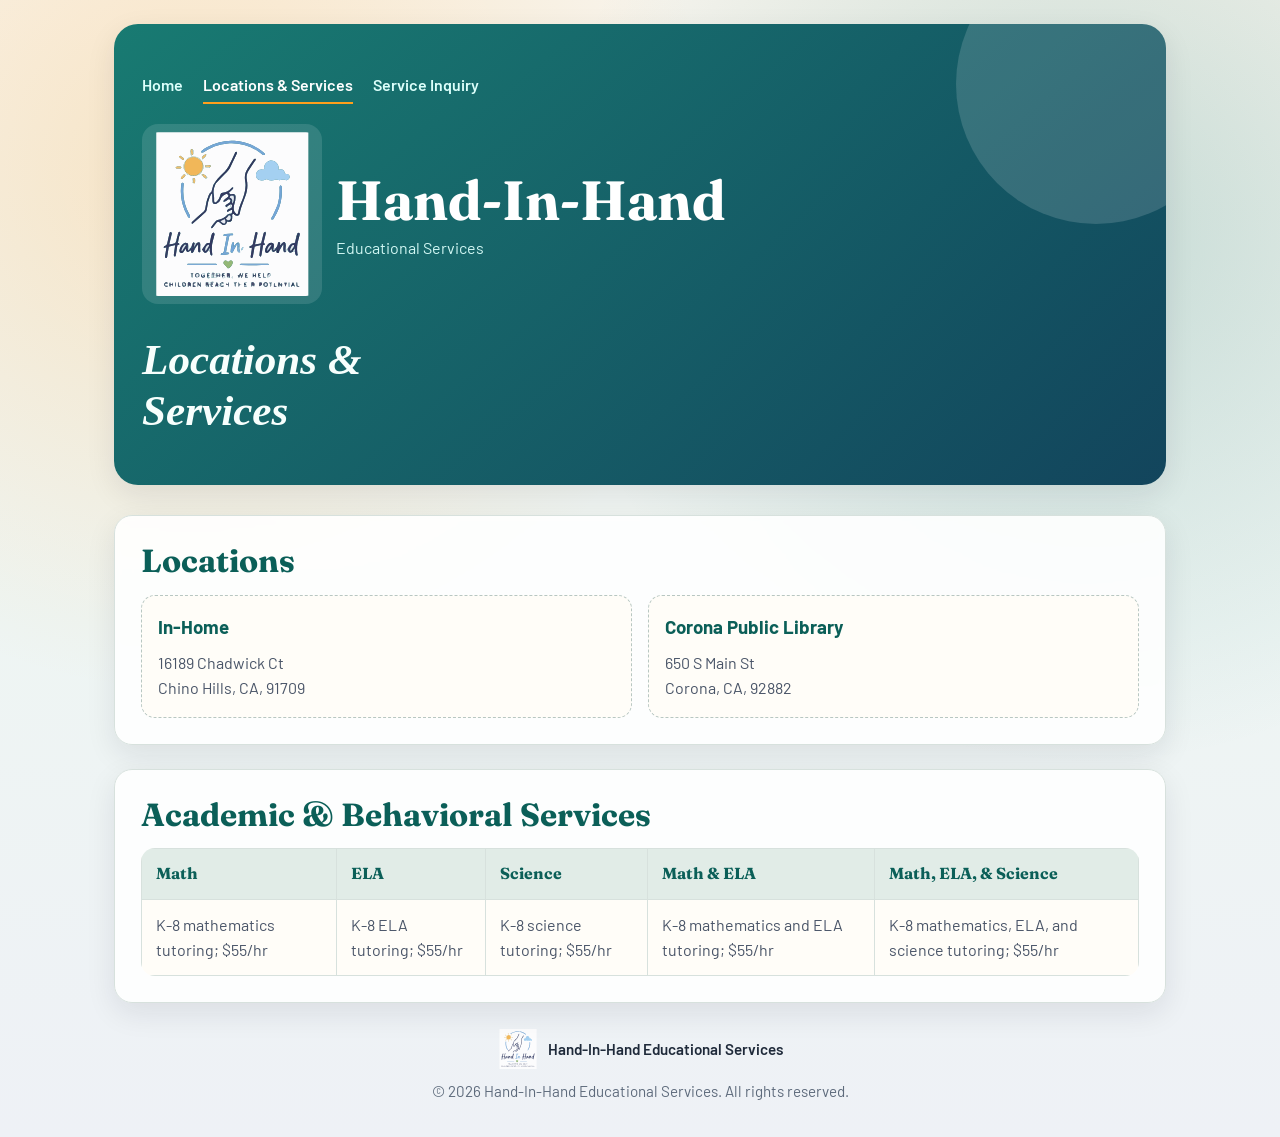
==== locations-services.html @ 446f8073 "Update to include services chart + headings" ====
<!DOCTYPE html>
<html lang="en">
<head>
	<meta charset="UTF-8">
	<meta name="viewport" content="width=device-width, initial-scale=1.0">
	<title>Locations & Services | Hand-In-Hand</title>
	<link rel="preconnect" href="https://fonts.googleapis.com">
	<link rel="preconnect" href="https://fonts.gstatic.com" crossorigin>
	<link href="https://fonts.googleapis.com/css2?family=Barlow:wght@400;500;600;700&family=Fraunces:opsz,wght@9..144,600;9..144,700&display=swap" rel="stylesheet">
	<link rel="stylesheet" href="assets/style.css">
</head>
<body>
	<div class="site-wrap">
		<header class="hero">
			<nav class="site-nav" aria-label="Primary">
				<a href="index.html">Home</a>
				<a href="locations-services.html" aria-current="page">Locations &amp; Services</a>
				<a href="service-inquiry.html">Service Inquiry</a>
			</nav>
			<div class="hero-brand" aria-label="Hand-In-Hand logo and brand">
				<img src="file-2.svg" alt="Hand-In-Hand logo">
				<div class="brand-copy">
					<h2>Hand-In-Hand</h2>
					<span>Educational Services</span>
				</div>
			</div>
			<div class="hero-title-row">
				<h1>Locations &amp; Services</h1>
			</div>
		</header>

		<main>
			<section id="locations">
				<h2>Locations</h2>
				<div class="locations-grid">
					<article class="location-card">
						<h3>In-Home</h3>
						<p>16189 Chadwick Ct</p>
						<p>Chino Hills, CA, 91709</p>
					</article>
					<article class="location-card">
						<h3>Corona Public Library</h3>
						<p>650 S Main St</p>
						<p>Corona, CA, 92882</p>
					</article>
				</div>
			</section>

			<section id="services">
				<h2>Academic &amp; Behavioral Services</h2>
				<div class="services-table-wrap">
					<table class="services-table">
						<thead>
							<tr>
								<th scope="col">Math</th>
								<th scope="col">ELA</th>
								<th scope="col">Science</th>
								<th scope="col">Math &amp; ELA</th>
								<th scope="col">Math, ELA, &amp; Science</th>
							</tr>
						</thead>
						<tbody>
							<tr>
								<td>K-8 mathematics tutoring; $55/hr</td>
								<td>K-8 ELA tutoring; $55/hr</td>
								<td>K-8 science tutoring; $55/hr</td>
								<td>K-8 mathematics and ELA tutoring; $55/hr</td>
								<td>K-8 mathematics, ELA, and science tutoring; $55/hr</td>
							</tr>
						</tbody>
					</table>
				</div>
			</section>
		</main>

		<footer>
			<div class="footer-brand">
				<img src="file-2.svg" alt="Hand-In-Hand logo">
				<span>Hand-In-Hand Educational Services</span>
			</div>
			<p>&copy; 2026 Hand-In-Hand Educational Services. All rights reserved.</p>
		</footer>
	</div>
</body>
</html>
---- assets/style.css ----
:root {
	--bg-main: #f8f5ee;
	--bg-soft: #fffdf8;
	--ink: #1f2a3a;
	--ink-muted: #4a5568;
	--brand: #0f766e;
	--brand-dark: #0b5f58;
	--accent: #ff9f1c;
	--card: rgba(255, 255, 255, 0.88);
	--border: #d7e1dd;
	--shadow: 0 10px 30px rgba(17, 24, 39, 0.09);
	--radius: 18px;
}

* {
	box-sizing: border-box;
	margin: 0;
	padding: 0;
}

body {
	font-family: "Barlow", "Segoe UI", sans-serif;
	color: var(--ink);
	background:
		radial-gradient(circle at 15% 15%, rgba(255, 159, 28, 0.2), transparent 36%),
		radial-gradient(circle at 85% 20%, rgba(15, 118, 110, 0.2), transparent 38%),
		linear-gradient(180deg, var(--bg-main), #eef5f3 55%, #eef1f6);
	line-height: 1.6;
	min-height: 100vh;
}

.site-wrap {
	max-width: 1100px;
	margin: 0 auto;
	padding: 24px;
	animation: fade-in 0.8s ease-out;
}

.hero {
	background: linear-gradient(140deg, rgba(15, 118, 110, 0.96), rgba(8, 60, 85, 0.95));
	color: #f7fffd;
	border-radius: 24px;
	padding: 48px 28px;
	box-shadow: var(--shadow);
	position: relative;
	overflow: hidden;
	display: flex;
	flex-direction: column;
	align-items: flex-start;
	gap: 20px;
}

.site-nav {
	display: flex;
	flex-wrap: wrap;
	gap: 20px;
	width: 100%;
	position: relative;
	z-index: 1;
}

.site-nav a {
	color: #dcfffb;
	text-decoration: none;
	font-weight: 600;
	font-size: 1rem;
	padding-bottom: 4px;
	border-bottom: 2px solid transparent;
	transition: border-color 0.2s ease, color 0.2s ease;
}

.site-nav a:hover,
.site-nav a[aria-current="page"] {
	color: #ffffff;
	border-color: var(--accent);
}

.hero-title-row {
	display: flex;
	align-items: flex-start;
	justify-content: space-between;
	gap: 24px;
	flex-wrap: wrap;
	width: 100%;
	margin-top: 6px;
}

.hero-title-row h1 {
	flex: 1 1 320px;
	margin-bottom: 0;
	padding-right: 12px;
}

.hero-title-row img {
	display: block;
	width: min(340px, 100%);
	height: 280px;
	object-fit: cover;
	object-position: center;
	border-radius: 18px;
	border: 2px solid rgba(255, 255, 255, 0.25);
	box-shadow: 0 8px 20px rgba(0, 0, 0, 0.16);
	background: #ffffff;
}

.hero-brand {
	display: inline-flex;
	align-items: center;
	gap: 14px;
	margin-bottom: 4px;
}

.hero-brand img {
	width: 180px;
	height: 180px;
	display: block;
	border-radius: 16px;
	background: rgba(255, 255, 255, 0.12);
	padding: 8px;
}

.hero-brand .brand-copy {
	display: grid;
	gap: 2px;
}

.hero-brand .brand-copy h2 {
	font-family: "Fraunces", Georgia, serif;
	font-size: 3.45rem;
	color: #ffffff;
	margin-bottom: 0;
}

.hero-brand .brand-copy span {
	color: #dcfffb;
	opacity: 0.95;
	font-size: 1rem;
}

.hero::after {
	content: "";
	position: absolute;
	width: 280px;
	height: 280px;
	border-radius: 50%;
	background: rgba(255, 255, 255, 0.15);
	top: -80px;
	right: -70px;
}

h1,
h2 {
	font-family: "Fraunces", Georgia, serif;
	line-height: 1.2;
}

h1 {
	font-family: Georgia, "Times New Roman", serif;
	font-style: italic;
	font-size: clamp(1.8rem, 4vw, 2.7rem);
	margin-bottom: 10px;
	max-width: 11ch;
}

.hero p {
	max-width: 58ch;
	font-size: 1.08rem;
	color: #dcfffb;
}

main {
	margin-top: 30px;
	display: grid;
	gap: 24px;
}

section {
	background: var(--card);
	backdrop-filter: blur(3px);
	border: 1px solid var(--border);
	border-radius: var(--radius);
	padding: 26px;
	box-shadow: var(--shadow);
	animation: rise 0.7s ease both;
}

section:nth-of-type(2) {
	animation-delay: 0.08s;
}

section:nth-of-type(3) {
	animation-delay: 0.16s;
}

h2 {
	margin-bottom: 12px;
	color: var(--brand-dark);
	font-size: clamp(1.5rem, 3.5vw, 2rem);
}

.about p {
	color: var(--ink-muted);
	max-width: 68ch;
}

.feature-grid {
	display: grid;
	gap: 20px;
	grid-template-columns: 1.04fr 0.96fr;
	align-items: center;
}

.feature-grid.reverse {
	grid-template-columns: 0.96fr 1.04fr;
}

.feature-panel {
	display: grid;
	gap: 12px;
}

.image-card {
	background: linear-gradient(145deg, rgba(255, 255, 255, 0.96), rgba(239, 247, 245, 0.95));
	border: 1px solid var(--border);
	border-radius: 20px;
	padding: 10px;
	box-shadow: var(--shadow);
}

.image-card img {
	display: block;
	width: 100%;
	height: auto;
	max-height: 320px;
	object-fit: contain;
	object-position: center;
	background: #ffffff;
	border-radius: 14px;
}

.image-card figcaption {
	margin-top: 10px;
	color: var(--ink-muted);
	font-size: 0.96rem;
}

.spotlight-grid {
	display: grid;
	gap: 16px;
	grid-template-columns: repeat(auto-fit, minmax(240px, 1fr));
	margin-top: 14px;
}

.testimonials-grid {
	display: grid;
	gap: 14px;
	grid-template-columns: repeat(auto-fit, minmax(220px, 1fr));
	margin-top: 14px;
}

.testimonial-card {
	background: var(--bg-soft);
	border: 1px dashed #b8c7c2;
	border-radius: 14px;
	padding: 16px;
	min-height: 122px;
}

.testimonial-card strong {
	display: block;
	margin-bottom: 6px;
	color: var(--brand-dark);
}

.testimonial-card p {
	color: var(--ink-muted);
	font-style: italic;
}

.locations-grid {
	display: grid;
	gap: 16px;
	grid-template-columns: repeat(auto-fit, minmax(220px, 1fr));
	margin-top: 14px;
}

.location-card {
	background: var(--bg-soft);
	border: 1px dashed #b8c7c2;
	border-radius: 14px;
	padding: 16px;
}

.location-card h3 {
	color: var(--brand-dark);
	margin-bottom: 8px;
}

.location-card p {
	color: var(--ink-muted);
}

.services-table-wrap {
	margin-top: 14px;
	overflow-x: auto;
}

.services-table {
	width: 100%;
	border-collapse: collapse;
	background: var(--bg-soft);
	border-radius: 14px;
	overflow: hidden;
}

.services-table th,
.services-table td {
	border: 1px solid var(--border);
	padding: 12px 14px;
	text-align: left;
	color: var(--ink-muted);
}

.services-table th {
	background: rgba(15, 118, 110, 0.12);
	color: var(--brand-dark);
	font-family: "Fraunces", Georgia, serif;
}

.contact-form {
	display: grid;
	gap: 16px;
	margin-top: 12px;
}

.field {
	display: grid;
	gap: 8px;
}

label {
	font-weight: 600;
}

input,
textarea,
select,
button {
	font: inherit;
	border-radius: 10px;
}

input,
textarea,
select {
	border: 1px solid #b8c7c2;
	padding: 12px;
	background: #ffffff;
	color: var(--ink);
}

textarea {
	resize: vertical;
}

input:focus,
textarea:focus,
select:focus {
	outline: 3px solid rgba(15, 118, 110, 0.2);
	border-color: var(--brand);
}

button {
	width: fit-content;
	background: var(--accent);
	color: #1a1a1a;
	border: none;
	padding: 12px 20px;
	font-weight: 700;
	cursor: pointer;
	transition: transform 0.2s ease, filter 0.2s ease;
}

button:hover {
	transform: translateY(-2px);
	filter: brightness(1.04);
}

footer {
	text-align: center;
	color: #5e6b7c;
	margin: 26px 0 10px;
	font-size: 0.95rem;
	display: flex;
	flex-direction: column;
	align-items: center;
	gap: 10px;
}

.footer-brand {
	display: inline-flex;
	align-items: center;
	gap: 10px;
	font-weight: 600;
	color: var(--ink);
}

.footer-brand img {
	width: 40px;
	height: 40px;
	display: block;
}

@keyframes fade-in {
	from {
		opacity: 0;
	}
	to {
		opacity: 1;
	}
}

@keyframes rise {
	from {
		opacity: 0;
		transform: translateY(10px);
	}
	to {
		opacity: 1;
		transform: translateY(0);
	}
}

@media (max-width: 680px) {
	.site-wrap {
		padding: 16px;
	}

	.hero {
		padding: 36px 20px;
	}

	section {
		padding: 20px;
	}
}
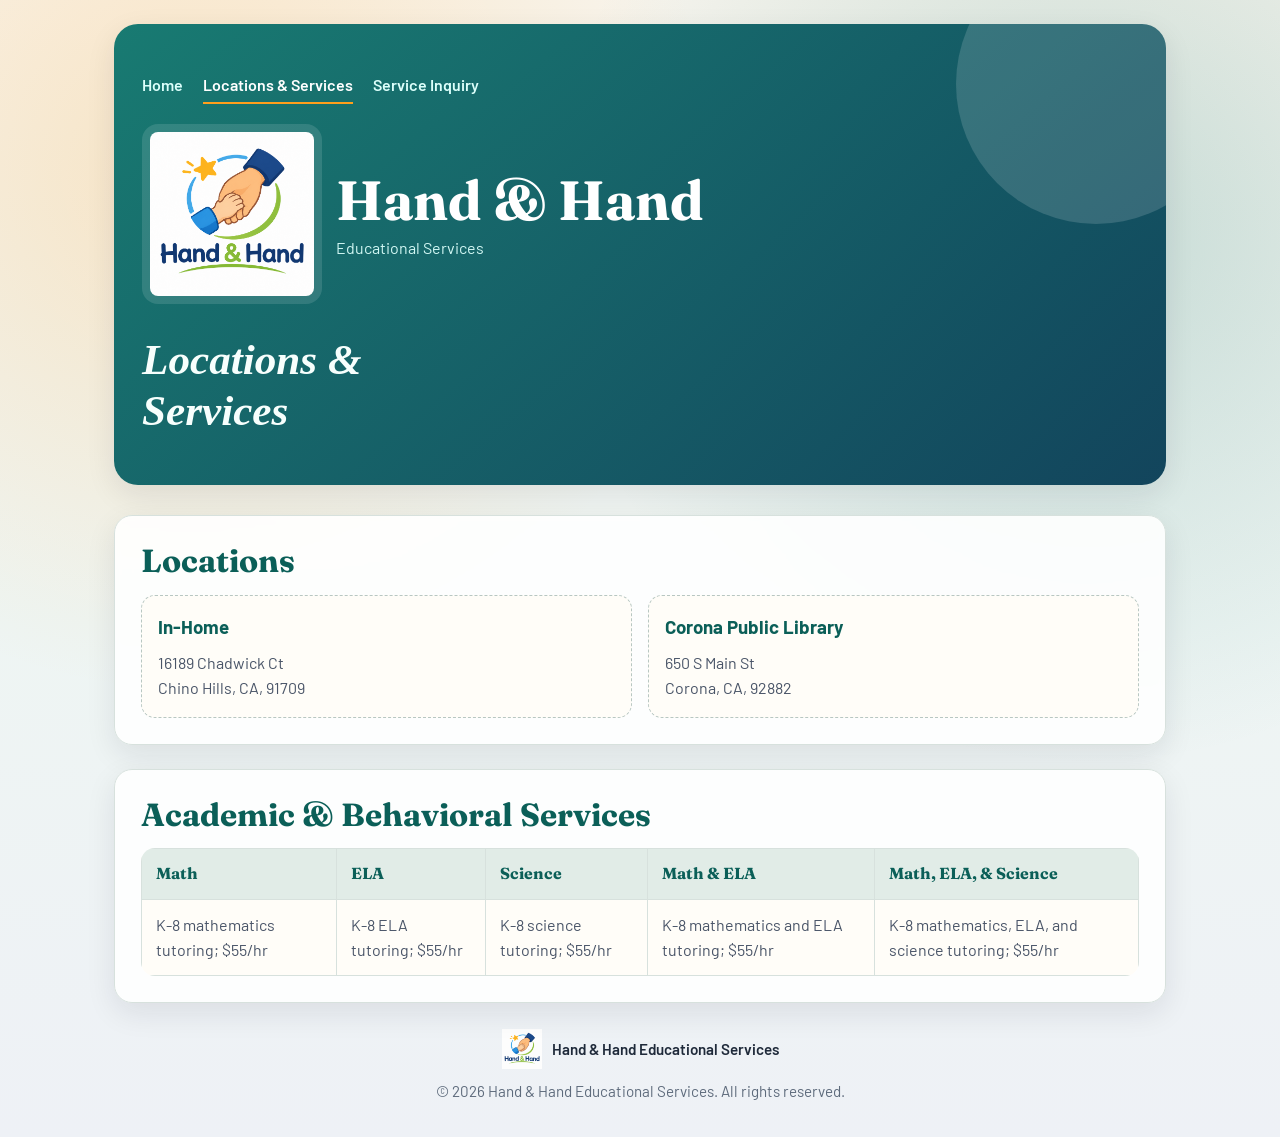
==== commit bb3e1793: "change from "Hand In Hand" to "Hand & Hand"" ====
--- a/locations-services.html
+++ b/locations-services.html
@@ -3,7 +3,7 @@
 <head>
 	<meta charset="UTF-8">
 	<meta name="viewport" content="width=device-width, initial-scale=1.0">
-	<title>Locations & Services | Hand-In-Hand</title>
+	<title>Locations & Services | Hand &amp; Hand</title>
 	<link rel="preconnect" href="https://fonts.googleapis.com">
 	<link rel="preconnect" href="https://fonts.gstatic.com" crossorigin>
 	<link href="https://fonts.googleapis.com/css2?family=Barlow:wght@400;500;600;700&family=Fraunces:opsz,wght@9..144,600;9..144,700&display=swap" rel="stylesheet">
@@ -18,9 +18,9 @@
 				<a href="service-inquiry.html">Service Inquiry</a>
 			</nav>
 			<div class="hero-brand" aria-label="Hand-In-Hand logo and brand">
-				<img src="file-2.svg" alt="Hand-In-Hand logo">
+				<img src="Hand & Hand Support Logo.png" alt="Hand-In-Hand logo">
 				<div class="brand-copy">
-					<h2>Hand-In-Hand</h2>
+					<h2>Hand &amp; Hand</h2>
 					<span>Educational Services</span>
 				</div>
 			</div>
@@ -75,10 +75,10 @@
 
 		<footer>
 			<div class="footer-brand">
-				<img src="file-2.svg" alt="Hand-In-Hand logo">
-				<span>Hand-In-Hand Educational Services</span>
+				<img src="Hand & Hand Support Logo.png" alt="Hand-In-Hand logo">
+				<span>Hand &amp; Hand Educational Services</span>
 			</div>
-			<p>&copy; 2026 Hand-In-Hand Educational Services. All rights reserved.</p>
+			<p>&copy; 2026 Hand &amp; Hand Educational Services. All rights reserved.</p>
 		</footer>
 	</div>
 </body>
